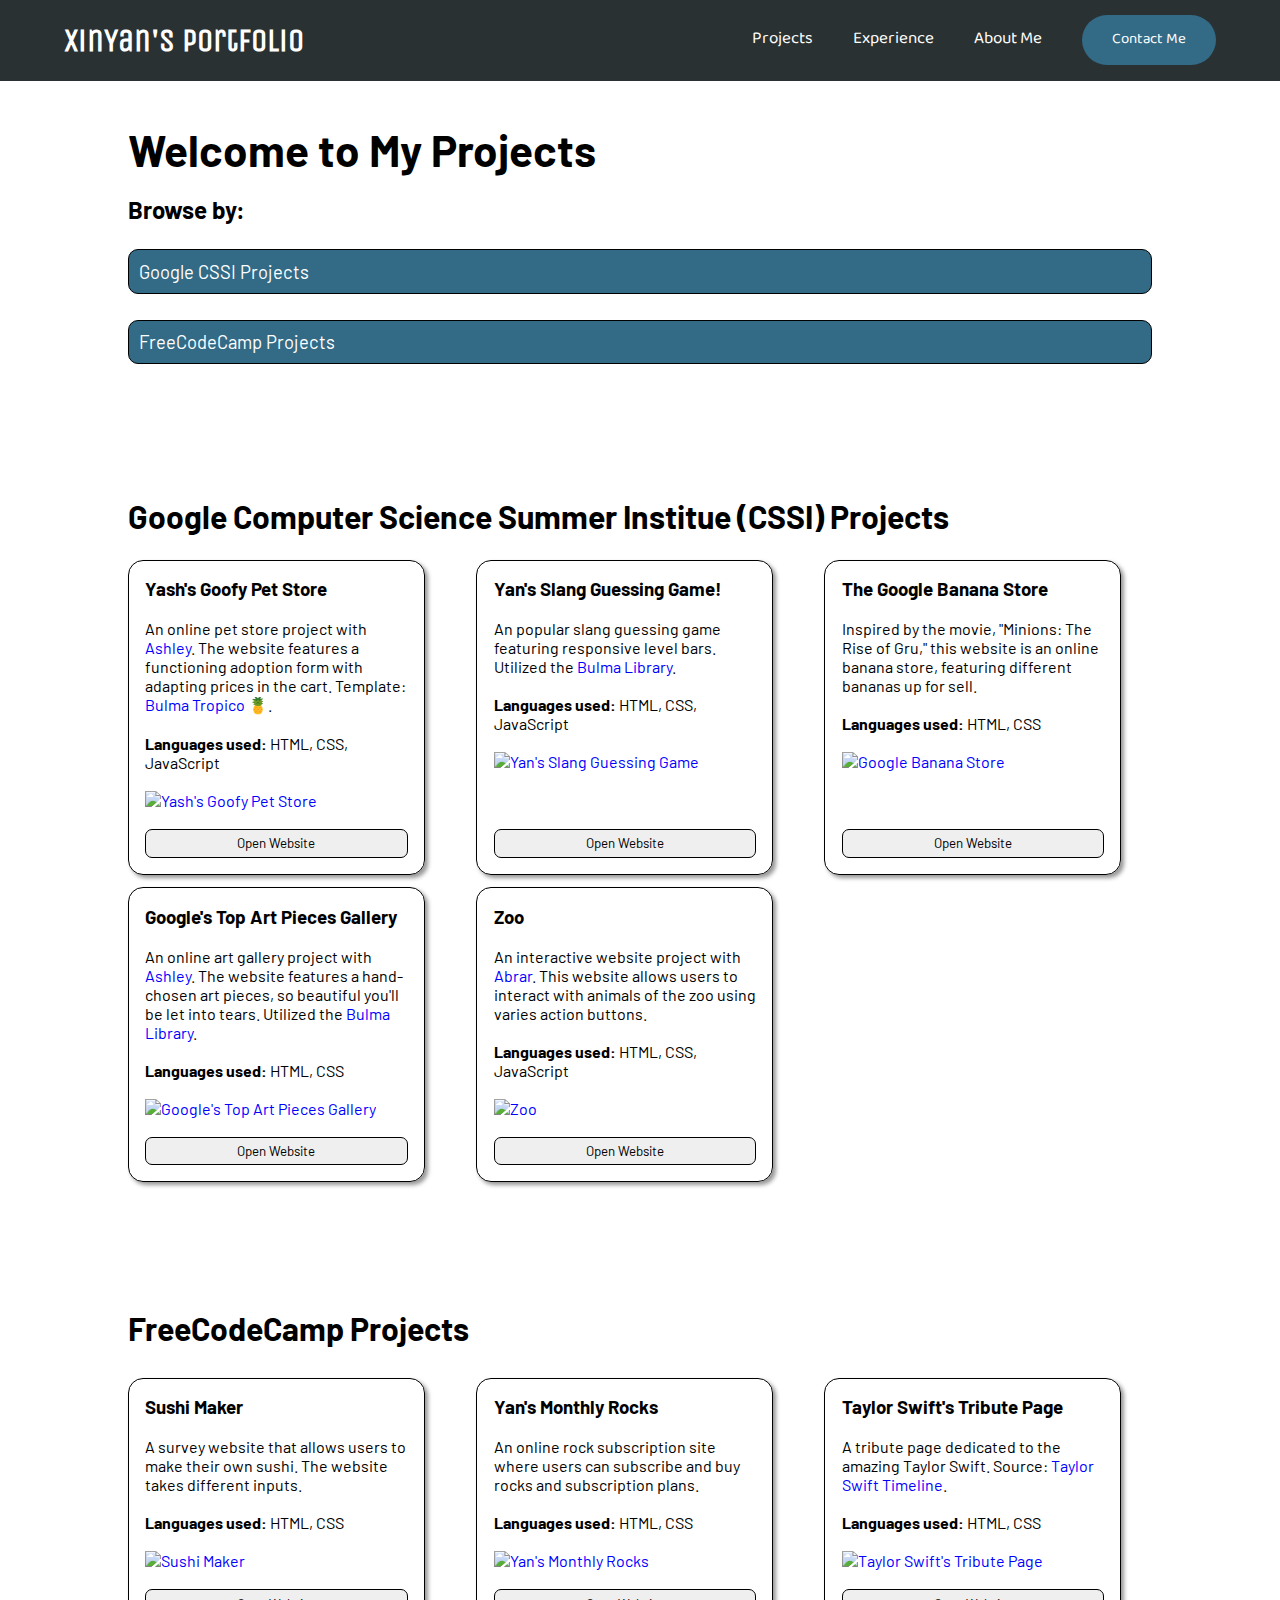
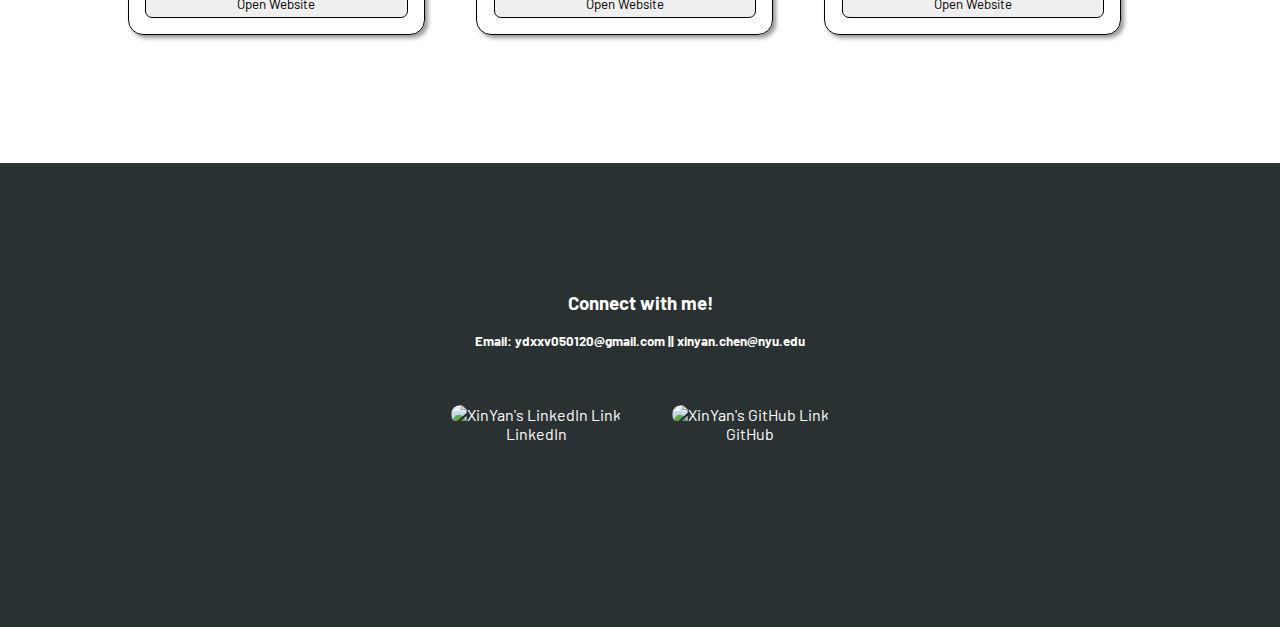
==== projects.html @ f7226deb "Update projects.html" ====
<!DOCTYPE html>

<html lang="en"> 
<head>
    <meta charset="UTF-8"> 
    <link rel="stylesheet" href="style.css">
    <link rel="stylesheet" href="projects_style.css">
    <!--<link rel="stylesheet" href="https://cdn.jsdelivr.net/npm/bulma@0.9.1/css/bulma.min.css"/>-->
    <title>XinYan's Projects</title>
</head>
<body>
    <nav id="navigation">
        <a href="index.html" id="logo"><h1>XinYan's Portfolio</h1></a>
        <ul class="links">
            <li><a href="#projects" class="navLiFonts">Projects</a></li>
            <li><a href="index.html" class="navLiFonts">Experience</a></li>
            <li><a href="index.html" class="navLiFonts">About Me</a></li>
        </ul>
        <a href="#contactInfo" id="contacts"><button class="contactsBut">Contact Me</button></a>
    </nav>

    <section id="projects_sec">
        <div id="project_header">
            <h1 id="proj_h1">Welcome to My Projects</h1><br>
            <h2>Browse by:</h2>
            <div id="project_navbar">
                <a href="#cssi"><button id="cssi_but" >Google CSSI Projects</button></a>
                <a href="#freeCodeCamp"><button id="freeCodeCamp_but">FreeCodeCamp Projects</button></a>
            </div>
        </div>
        <section id="cssi">
            <h2 id="cssi_tit">Google Computer Science Summer Institue (CSSI) Projects</h2>
            <div class="cardGrid">
                <div class="gridCard card_inside">
                    <div class="contentCluster">
                        <h3 class="strong">Yash's Goofy Pet Store</h3><br>
                        <p>An online pet store project with <a href="https://www.linkedin.com/in/ashley-la-rotonda-1971b41b8/"  target="_blank">Ashley</a>. The website features a functioning adoption form with adapting prices in the cart. Template: <a href="https://restylianos.github.io/bulma-tropico-template/"  target="_blank">Bulma Tropico 🍍</a>.</p><br>
                        <p><strong>Languages used:</strong>  HTML, CSS, JavaScript</p><br>
                        <a href="https://cssi-project1-yashsgoofypets.xinyanc.repl.co/" target="_blank"><img id="pro-img" src="https://lh3.googleusercontent.com/fM-BZ8Es2WdlQF12pGE-LAukJkBI3AUNVsbMN2FnPinh5pEqTmEOGR5pJMTR6PesVcuTqwOmjtzjVi_gbJasOpgZoJgwpDtKs0g-jZnEnKjJnZQeSWXSKN3esmCFxEi18F-F0f-M=w2400" alt="Yash's Goofy Pet Store">
                    </div>
                    <br><button id="openweb_but">Open Website</button></a>
                </div>
                <div class="gridCard card_inside">
                    <div class="contentCluster">
                        <h3 class="strong">Yan's Slang Guessing Game!</h3><br>
                        <p>An popular slang guessing game featuring responsive level bars. Utilized the <a href="https://bulma.io/"  target="_blank">Bulma Library</a>.</p><br>
                        <p><strong>Languages used:</strong>  HTML, CSS, JavaScript</p><br>
                        <a href="https://cssi-day7-topslangs.xinyanc.repl.co/index.html" target="_blank"><img id="pro-img" src="https://lh3.googleusercontent.com/aYJ569tjU0AZONj_VRGWRgv7Fv0s-qSFig1ElITEsC3WgEgSZ1ptp-367qWK97EprFYwW0kkherCKz2X-FYHcp88bs4x2PuBpwlWBC6Uv-oLMKCFjk8VVMXJHyZZR9kdh0wROg4I=w2400" alt="Yan's Slang Guessing Game">
                    </div>
                    <br><button id="openweb_but">Open Website</button></a>
                </div>
                <div class="gridCard card_inside">
                    <div class="contentCluster">
                        <h3 class="strong">The Google Banana Store</h3><br>
                        <p>Inspired by the movie, "Minions: The Rise of Gru," this website is an online banana store, featuring different bananas up for sell.</p><br>
                        <p><strong>Languages used:</strong>  HTML, CSS</p><br>
                        <a href="https://cssi-day1-bananastore.xinyanc.repl.co/" target="_blank"><img id="pro-img" src="https://lh3.googleusercontent.com/XDrkhi9UV1dm5REDYCdR0Be3I9ypMUjs_zY1H_HzSv7hckRN8OTrY_95GFRfHmilV41DmhRbJy7z-6howmEXQZLCJXRLgSn9sdiRJQKk4mFXuZjMZYozPLwyEgXKm7sjr8Ahgdeb=w2400" alt="Google Banana Store">
                    </div>
                    <br><button id="openweb_but">Open Website</button></a>
                </div>
                <div class="gridCard card_inside">
                    <div class="contentCluster">
                        <h3 class="strong">Google's Top Art Pieces Gallery</h3><br>
                        <p>An online art gallery project with <a href="https://www.linkedin.com/in/ashley-la-rotonda-1971b41b8/"  target="_blank">Ashley</a>. The website features a hand-chosen art pieces, so beautiful you'll be let into tears. Utilized the <a href="https://bulma.io/"  target="_blank">Bulma Library</a>.</p><br>
                        <p><strong>Languages used:</strong>  HTML, CSS</p><br>
                        <a href="https://cssi-day3-beautifulartpieces.xinyanc.repl.co/" target="_blank"><img id="pro-img" src="https://lh3.googleusercontent.com/n3rInc2SgC6WgV3VYwdj3RM9HBny7E1hSslGglfi7KkKQ5InonMS1HvPoUK20EVe_xam90LmTGm3tusEjyZ7k4cMOObvVq4iTN1mMcsQ8PeQpQE5tItKipaR6lSSBMkyOoJihr4M=w2400" alt="Google's Top Art Pieces Gallery">
                    </div>
                    <br><button id="openweb_but">Open Website</button></a>
                </div>
                <div class="gridCard card_inside">
                    <div class="contentCluster">
                        <h3 class="strong">Zoo</h3><br>
                        <p>An interactive website project with <a href="https://www.linkedin.com/in/abrar-habib-788b35219/" target="_blank">Abrar</a>. This website allows users to interact with animals of the zoo using varies action buttons.</p><br>
                        <p><strong>Languages used:</strong>  HTML, CSS, JavaScript</p><br>
                        <a href="https://cssi-day4-zoo.xinyanc.repl.co/" target="_blank"><img id="pro-img" src="https://lh3.googleusercontent.com/K4HMIGZkcURXYPlBHJqxwEb1Atu6b2NhgK8Rd43PXQeoFcoviq_RsTJphWuEJ_3NzUyJi8BVf-rYB_b7pLEW1dqQnpRD1xrVwr8RSAfAkrW41-1bqTFgKe4eMeqf1XzO8dgeiSJ2=w2400" alt="Zoo">
                    </div>
                    <br><button id="openweb_but">Open Website</button></a>
                </div>

            </div>
        </section>

        <section id="freeCodeCamp">
            <h2 id="freeCodeCamp_tit">FreeCodeCamp Projects</h2>
            <div class="cardGrid">
                <div class="gridCard card_inside">
                    <div class="contentCluster">
                        <h3 class="strong">Sushi Maker</h3><br>
                        <p>A survey website that allows users to make their own sushi. The website takes different inputs.</p><br>
                        <p><strong>Languages used:</strong>  HTML, CSS</p><br>
                        <a href="https://xinyanc.github.io/Sushi_Maker/" target="_blank"><img id="pro-img" src="https://lh3.googleusercontent.com/aUeMLFWOZVApFthhdG0Oj0QfPTNI9YK-M3BvEDwbMjtEw_LPihy8eUR60ccHFW02447I8WYMUGWP3YbaD65PRsg6S8CxftTMKCMhqbX62Vhuo9MGEeB-jdrbzcvxeeuacJEpXk2N=w2400" alt="Sushi Maker">
                    </div>
                    <br><button id="openweb_but">Open Website</button></a>
                </div>
                <div class="gridCard card_inside">
                    <div class="contentCluster">
                        <h3 class="strong">Yan's Monthly Rocks</h3><br>
                        <p>An online rock subscription site where users can subscribe and buy rocks and subscription plans.</p><br>
                        <p><strong>Languages used:</strong>  HTML, CSS</p><br>
                        <a href="https://xinyanc.github.io/BuyARock/" target="_blank"><img id="pro-img" src="https://lh3.googleusercontent.com/I3qKof0DgB2Q3Ok5rgEVywkCvLkJc06ryXQ0ZHRzQX0vkNXe8zt3TnPNJuzydI2pL-pEFqvhQzDweZsjl1m2nqpFA9fRvK-x_fVmJReBhZzZW3LUcaOlKh67nMsIfkLFYjMP5jw7=w2400" alt="Yan's Monthly Rocks">
                    </div>
                    <br><button id="openweb_but">Open Website</button></a>
                </div>
                <div class="gridCard card_inside">
                    <div class="contentCluster">
                        <h3 class="strong">Taylor Swift's Tribute Page</h3><br>
                        <p>A tribute page dedicated to the amazing Taylor Swift. Source: <a href="https://calendar.songfacts.com/timeline/taylor-swift/">Taylor Swift Timeline</a>.</p><br>
                        <p><strong>Languages used:</strong>  HTML, CSS</p><br>
                        <a href="http://127.0.0.1:5500/TaylorSwift_TributePage/" target="_blank"><img id="pro-img" src="https://lh3.googleusercontent.com/p-RBOlfq5UObsRZ1rFSpf_UjVMRXJcvDnnQjo3BIVUa_lSmZrdWYcOjr4DEXvKyTM92F4EOLmmTes0XyOCAPoQ9pSErZyJR9wrcUr6oNhjdswDESp_GxZAJtLQ18UaUZWlsOL7_M=w2400" alt="Taylor Swift's Tribute Page">
                    </div>
                    <br><button id="openweb_but">Open Website</button></a>
                </div>
            </div>
        </section>

    </section>



    <footer id="contactInfo">
        <h3>Connect with me!</h3><br>
        <h5>Email: ydxxv050120@gmail.com  ||  xinyan.chen@nyu.edu</h5>
        <div class="contactLinks">
            <a id="linkedin" href="https://www.linkedin.com/in/xinyanc" target="_blank"><img id="linkedInLogo" src="https://upload.wikimedia.org/wikipedia/commons/thumb/c/ca/LinkedIn_logo_initials.png/640px-LinkedIn_logo_initials.png" alt="XinYan's LinkedIn Link"><br>LinkedIn</a>
            <a id="gitHub" href="https://github.com/XinYanC?tab=repositories" target="_blank"><img id="gitHubLogo" src="https://github.githubassets.com/images/modules/logos_page/GitHub-Mark.png" alt="XinYan's GitHub Link"><br>GitHub</a>
        </div>
    </footer>

</body>

</html>
---- style.css ----
@import url('https://fonts.googleapis.com/css2?family=Unica+One&display=swap');
@import url('https://fonts.googleapis.com/css2?family=Baloo+Tammudu+2:wght@600&display=swap');
@import url('https://fonts.googleapis.com/css2?family=Montserrat:wght@700&display=swap');
@import url('https://fonts.googleapis.com/css2?family=Barlow:wght@300&display=swap');

/*body{
    background-color: #2A3132;

}*/
*{
    margin: 0;
    padding: 0;
}
#navigation{
    background-color: #2A3132;
    display: flex;
    justify-content: flex-end;
    align-items: center;
    padding: 1.2% 5%;
    font-family: 'Baloo Tammudu 2', cursive !important;
    position: fixed;
    top: 0;
    left: 0;
    width: 90%;
    z-index: 100;
}
#logo {
    font-family: 'Unica One', cursive !important;
    font-weight: 900 !important;
    text-decoration: none;
    color: white;
    cursor: pointer;
    margin-right: auto;
}
.links{
    list-style: none;
    display: flex;
    align-items: center;
    padding-top: 5px;
}
.navLiFonts{
    text-decoration: none;
    color: white;
    font-size: 17px;
}
.links li{
    display: inline-block;
    padding: 0px 20px;
    color: white;
}
.links li a{
    transition: all 0.3s ease 0s;
}
.links li a:hover{
    color: #90AFC5;
    transition: all 0.2s ease 0s;
}
.contactsBut{
    padding: 5px 30px;
    padding-top: 10px;
    margin-left: 20px;
    background-color: #336B87;
    border: none;
    cursor: pointer;
    border-radius: 50px;
    transition: all 0.2s ease 0s;
    font-family: 'Baloo Tammudu 2', cursive !important;
    font-size: 15px;
    color: white;
}
.contactsBut:hover{
    background-color: #90AFC5;
    color: black;
}
#welcome{
    background-image: url("https://stoneridgepartners.com/wp-content/uploads/2020/07/office-buildings-city-skyscrapers-ss-1920.jpg");
    height: 100vh;
    background-repeat: no-repeat;
    display: flex;
    position: relative;
    z-index: 1;
}
#welcome::after{
    content: '';
    position: absolute;
    left: 0;
    top: 0;
    height: 100%;
    width: 100%;
    background-color: #2A3132;
    opacity: .7;
    z-index: -1;
}
.welcomeContainer{
    display: flex;
    margin-left: 10%;
    justify-content: center;
    flex-direction: column;
    color: white;
    font-size: xxx-large;
    width: 100%;
    font-family: 'Montserrat', sans-serif;
    padding-bottom: 50px;
}
.welcomeContainer p{
    font-size: 50%;
    font-family: 'Barlow', sans-serif !important;
}

#projects{
    padding: 8% 10% 2% 10%;
    display: flex;
    flex-direction: column;
    font-family: 'Barlow', sans-serif !important;
}

#proj_tit{
    padding-bottom: 3%;
    text-align: center;
    font-size: 110%;
}

.cardRow {
    display: flex;
    justify-content: center;
    gap: 5%;
}

.featuredCard {
    display: flex;
    justify-content: space-between;
    text-decoration: none;
    color: black;
    box-shadow: 3px 3px 4px rgb(150, 150, 150);
}

.featuredCard:hover{
    transform: translateY(-5px);
    transition: all 0.2s ease 0s;
    box-shadow: 7px 9px 9px rgb(150, 150, 150);
}

.card_inside{
    display: flex;
    flex-direction: column;
    justify-content: space-between;
}

@media (max-width: 600px){
    .cardRow {
        display: flex;
        flex-direction: column;
        align-items: center;
        gap: 20%;
    }
    .card, 
    .featuredCard {
        width: 90%;
        border: 1px solid black;
/*         min-height: 90%; */
        padding: 10%;
        border-radius: 15px;
        background-color: white;
    }
    #pro-img{
        width: 100%;
    }
}

#pro-img{
    width: 100%;
}

#open_but{
    margin-top: 2.5%;
    padding: 1%;
    width: 100%;
    font-family: 'Barlow', sans-serif !important;
    font-size: 115%;
    border-radius: 10px;
    border: 1px solid black;
    background-color: #336B87;
    color: white;
}
#open_but:hover{
    background-color: #90AFC5;
    color: black;
    transition: all 0.2s ease 0s;
}

#openweb_but{
    font-family: 'Barlow', sans-serif !important;
    border-radius: 7px;
    padding: 2%;
    border: 1px solid black;
    width: 100%;
}
#openweb_but:hover{
    background-color: rgb(199, 199, 199);
    transition: all 0.2s ease 0s;
}

.card,
.featuredCard {
    width: 80%;
    border: 1px solid black;
    padding: 3%;
    border-radius: 15px;
    background-color: white;
}

.contentCluster{
    display: flex;
    flex-direction: column;
    justify-content: space-between;
}

.contentCluster a{
    text-decoration: none;
    color: blue;
}

#experience{
    padding: 10% 20% 2% 20%;
    font-family: 'Barlow', sans-serif !important;
}
#experience a{
    text-decoration: none;
    color: blue;
}
#experience h4{
    text-align: center;
    padding-top: 5%;
    font-size: 120%;
}
.timeline{
    display: grid;
    grid-template-columns: 1fr 3px 1fr;
    padding-top: 8%;
}
.timeline_component{
    margin: 0% 7% 15% 7%;
}
.timeline_component_bg{
    padding: 5%;
    background-color: rgba(219, 219, 219, 0.2);
    box-shadow: 0 0 5px rgb(201, 201, 201);
    border-radius: 20px;
    border: 0.5px solid rgb(163, 163, 163);
}
.timeline_component_bg:hover{
    background-color: rgba(219, 219, 219, 0.5);
    transition: all 0.2s ease 0s;
}
#timeline_but{
    font-family: 'Barlow', sans-serif !important;
    width: 100%;
    padding: 1.5%;
    border-radius: 20px;
    border: 0.5px solid rgb(163, 163, 163);
    background-color: #336B87;
    color: white;
}
#timeline_but:hover{
    background-color: #90AFC5;
    color: black;
    transition: all 0.2s ease 0s;
}
.timeline_component_bottom{
    margin-bottom: 0;
}
.timeline_date_right{
    text-align: right;
}
.timeline_middle{
    position: relative;
    background-color: #336B87;
}
.timeline_point{
    position: absolute;
    top: 0;
    left: 50%;
    transform: translateX(-50%);
    width: 15px;
    height: 15px;
    background-color: #336B87;
    /* border-radius: 50%; */
}
.timeline_point_bottom{
    top: initial;
    bottom: 0;
}
.timeline_title, .timeline_p{
    line-height: 1.5;
}


#xinyan_img{
    width: 25%;
    padding-right: 5%;
}
#about{
    padding: 15% 20%;
    display: flex;
    flex-direction: column;
    font-family: 'Barlow', sans-serif !important;
}
#fix{
    display: flex;
    padding-top: 50px;
    align-items: center;
}

#contactInfo{
    background-color: #2A3132;
    padding: 10% 10%;
    color: white;
    font-family: 'Barlow', sans-serif !important;
    text-align: center;
}

#linkedInLogo, #gitHubLogo{
    width: 15%;
    border-radius: 10px;
}

#linkedin, #gitHub{
    text-decoration: none;
    color: white;
    padding: 2.5%;
}

.contactLinks{
    display: flex;
    justify-content: center;
    padding: 3% 1%;
}
---- projects_style.css ----
#projects_sec{
    padding: 8% 10% 10% 10%;
    display: flex;
    flex-direction: column;
    font-family: 'Barlow', sans-serif !important;
}

#proj_h1{
    padding-top: 2%;
    font-size: 275%;
}

.cardGrid {
    display: grid;
    justify-content: center;
    align-content: center;
    gap: 2%;
    grid-template-columns: repeat(3, 1fr);
}

@media only screen and (max-width: 600px){
    .cardGrid {
        gap: 20%;
        display: flex;
        flex-direction: column;
        align-items: center;
    }
    #proj_h1{
        margin-top: 18%;
        font-size: 220%;
    }
    .card, 
    .gridCard {
        width: 90%;
        border: 1px solid black;
        padding: 10%;
        border-radius: 15px;
    }
}

@media only screen and (max-width: 900px) and (min-width: 601px){
    .cardGrid {
        display: grid;
        justify-content: center;
        align-content: center;
        gap: 2%;
        grid-template-columns: repeat(2, 1fr);
    }
    #proj_h1{
        margin-top: 18%;
    }
    .card, 
    .gridCard {
        width: 90%;
        border: 1px solid black;
        padding: 10%;
        border-radius: 15px;
    }
}


.gridCard {
    display: flex;
    justify-content: center;
    align-content: center;
    text-decoration: none;
    color: black;
    box-shadow: 3px 3px 4px rgb(150, 150, 150);
}

.gridCard:hover{
    transform: translateY(-5px);
    transition: all 0.2s ease 0s;
    box-shadow: 7px 9px 9px rgb(150, 150, 150);
}

.card_inside{
    display: flex;
    flex-direction: column;
    justify-content: space-between;
}

.card,
.gridCard {
    width: 80%;
    border: 1px solid black;
    padding: 5%;
    border-radius: 15px;
}
.contentCluster{
    display: flex;
    flex-direction: column;
    justify-content: space-between;
}

.contentCluster a{
    text-decoration: none;
    color: blue;
}

#projects h1{
    font-size: 300%;
    padding-top: 7%;
}

#freeCodeCamp_tit, #cssi_tit {
    font-size: 200%;
    padding-top: 13%;
    padding-bottom: 3%;
}

#project_navbar{
    display: flex;
    flex-direction: column;
}

#cssi_but, #freeCodeCamp_but{
    margin-top: 2.5%;
    padding: 1%;
    width: 100%;
    font-family: 'Barlow', sans-serif !important;
    font-size: 115%;
    border-radius: 10px;
    border: 1px solid black;
    background-color: #336B87;
    color: white;
    text-align: left;
}

#cssi_but:hover, #freeCodeCamp_but:hover{
    transform: translateY(5px);
    transition: all 0.2s ease 0s;
    box-shadow: 3px 3px 3px rgb(150, 150, 150);
}
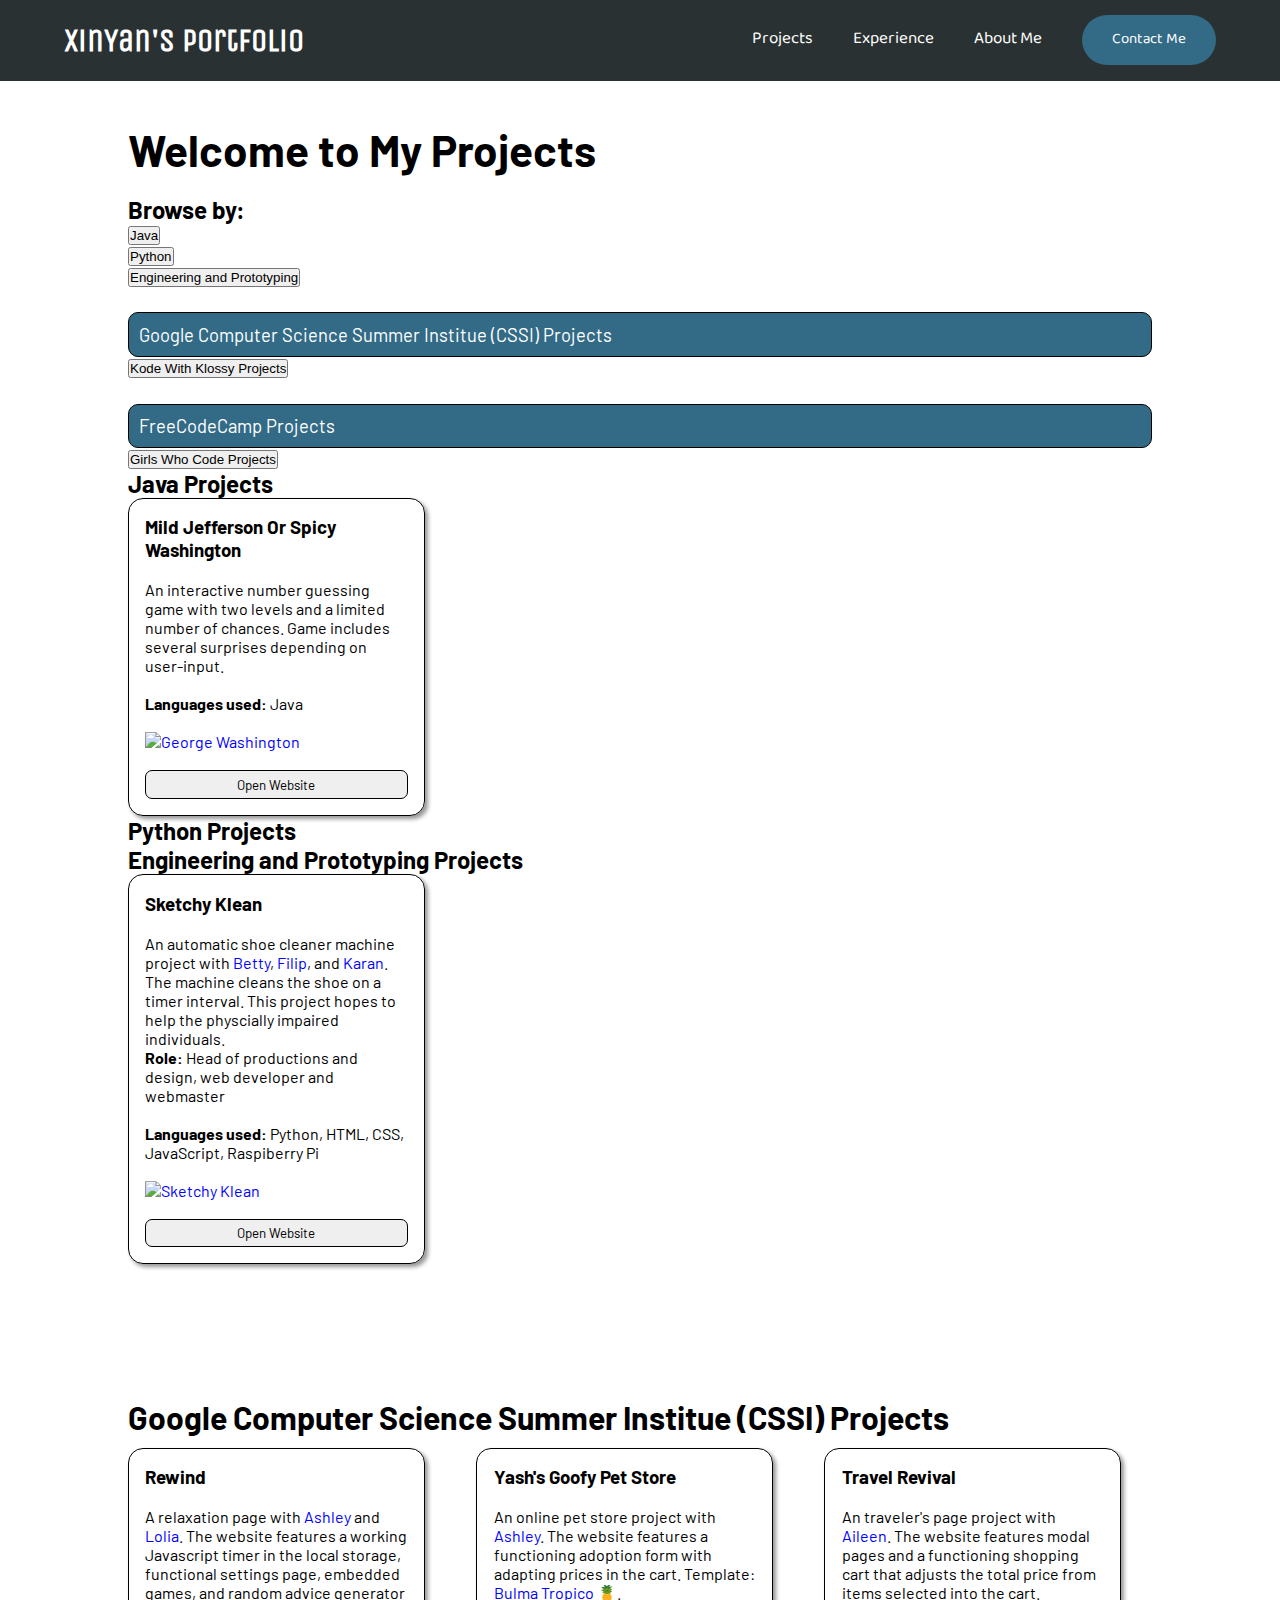
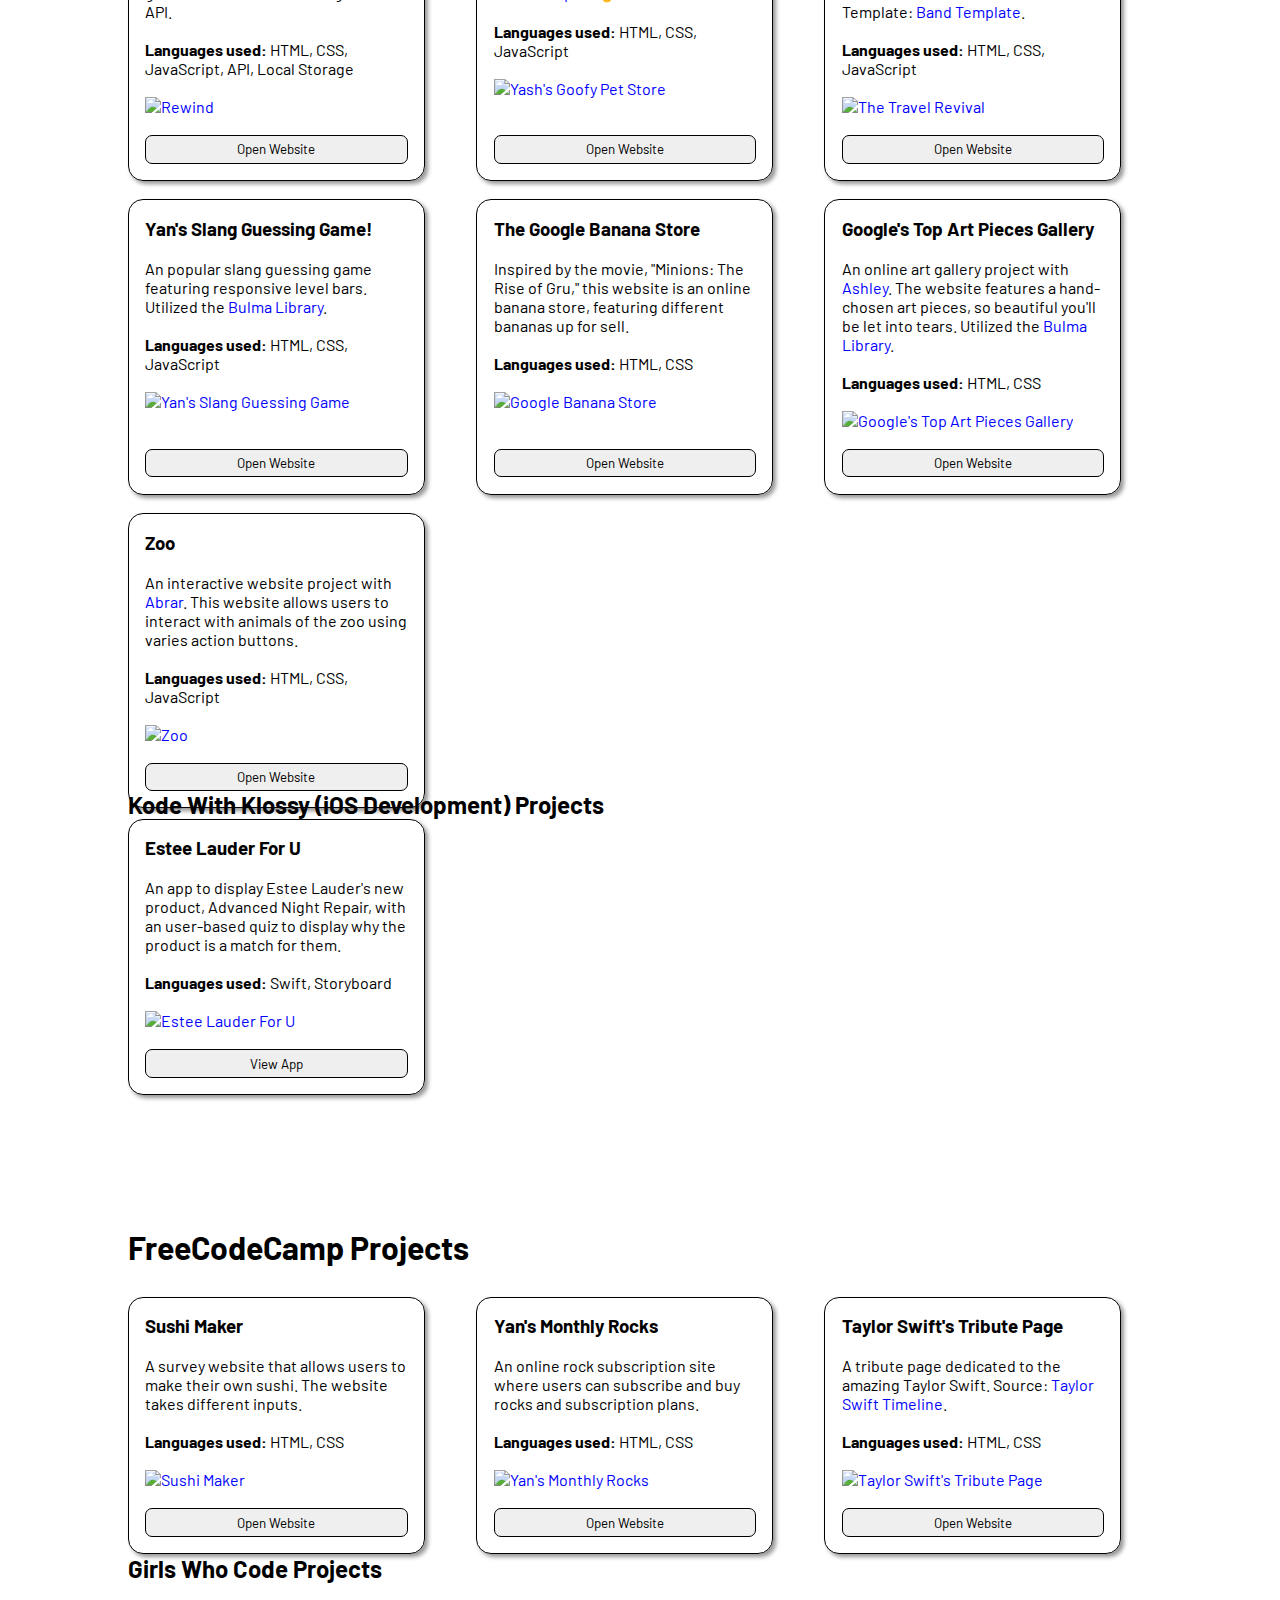
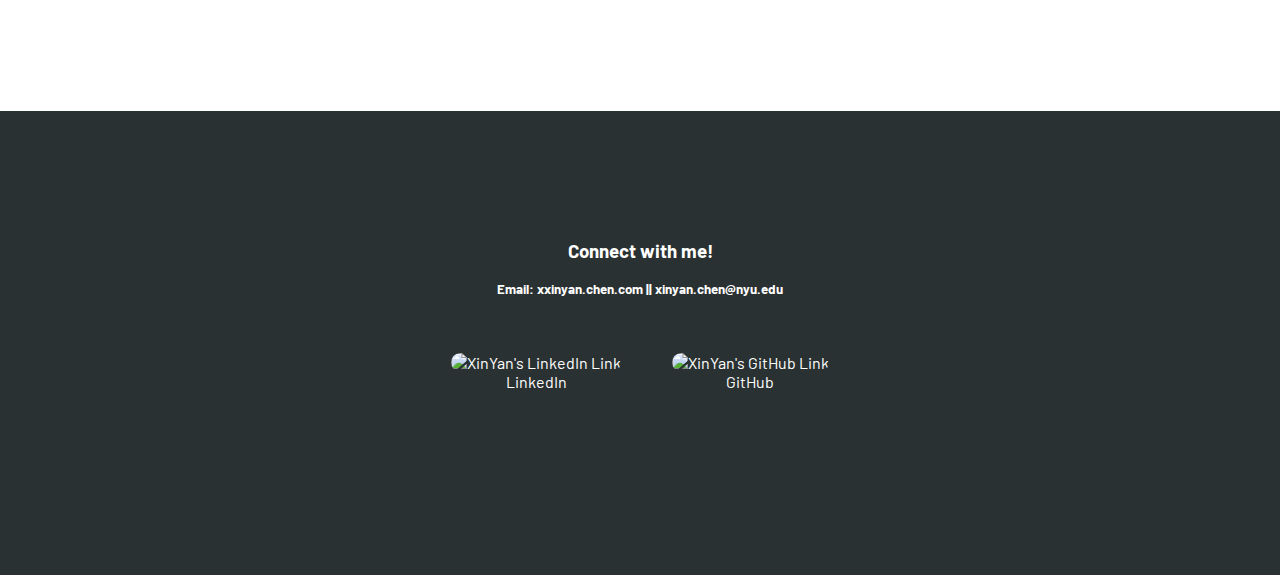
==== commit 7b6e3245: "Update projects.html" ====
--- a/projects.html
+++ b/projects.html
@@ -24,19 +24,89 @@
             <h1 id="proj_h1">Welcome to My Projects</h1><br>
             <h2>Browse by:</h2>
             <div id="project_navbar">
-                <a href="#cssi"><button id="cssi_but" >Google CSSI Projects</button></a>
+                <a href="#java"><button id="java_but">Java</button></a>
+                <a href="#python"><button id="python_but">Python</button></a>
+                <a href="#prototyping"><button id="prototyping_but">Engineering and Prototyping</button></a>
+                <a href="#cssi"><button id="cssi_but">Google Computer Science Summer Institue (CSSI) Projects</button></a>
+                <a href="#kwk"><button id="kwk_but">Kode With Klossy Projects</button></a>
                 <a href="#freeCodeCamp"><button id="freeCodeCamp_but">FreeCodeCamp Projects</button></a>
+                <a href="#gwc"><button id="gwc_but">Girls Who Code Projects</button></a>
             </div>
         </div>
+
+        <section id="java">
+            <h2 id="java_tit">Java Projects</h2>
+            <div class="cardGrid">
+                <div class="gridCard card_inside">
+                    <div class="contentCluster">
+                        <h3 class="strong">Mild Jefferson Or Spicy Washington</h3><br>
+                        <p>An interactive number guessing game with two levels and a limited number of chances. Game includes several surprises depending on user-input.</p><br>
+                        <p><strong>Languages used:</strong>  Java</p><br>
+                        <a href="https://github.com/XinYanC/MildJeffersonOrSpicyWashington" id="ver_block" target="_blank"><img id="sq-img" src="https://lh3.googleusercontent.com/CkoA0VojzILNGE4mvHjenwaNq1HKzlwTFr4GtPmENdO1MySRpycirrssfRJY10yoxt1gWwv64zJuKKmfxRmfYUudeeBR1LEps77ob3UP7oLUouc4_QomoHhzLKWO9FkV7eJC5Y3mQg=w2400" alt="George Washington">
+                    </div>
+                    <br><button id="openweb_but">Open Website</button></a>
+                </div>
+            </div>
+        </section>
+
+        <section id="#python">
+            <h2 id="python_tit">Python Projects</h2>
+            <div class="cardGrid">
+<!--                 <div class="gridCard card_inside">
+                    <div class="contentCluster">
+                        <h3 class="strong">Sushi Maker</h3><br>
+                        <p>A survey website that allows users to make their own sushi. The website takes different inputs.</p><br>
+                        <p><strong>Languages used:</strong>  HTML, CSS</p><br>
+                        <a href="https://xinyanc.github.io/Sushi_Maker/" target="_blank"><img id="pro-img" src="https://lh3.googleusercontent.com/aUeMLFWOZVApFthhdG0Oj0QfPTNI9YK-M3BvEDwbMjtEw_LPihy8eUR60ccHFW02447I8WYMUGWP3YbaD65PRsg6S8CxftTMKCMhqbX62Vhuo9MGEeB-jdrbzcvxeeuacJEpXk2N=w2400" alt="Sushi Maker">
+                    </div>
+                    <br><button id="openweb_but">Open Website</button></a>
+                </div> -->
+            </div>
+        </section>
+
+        <section id="prototyping">
+            <h2 id="prototyping_tit">Engineering and Prototyping Projects</h2>
+            <div class="cardGrid">
+                <div class="gridCard card_inside">
+                    <div class="contentCluster">
+                        <h3 class="strong">Sketchy Klean</h3><br>
+                        <p>An automatic shoe cleaner machine project with <a href="https://www.linkedin.com/in/betty-cai-6a6920252/"  target="_blank">Betty</a>, <a href="https://www.linkedin.com/in/filip-bukowski-4b959a252/"  target="_blank">Filip</a>, and <a href=""  target="_blank">Karan</a>. The machine cleans the shoe on a timer interval. This project hopes to help the physcially impaired individuals.</p>
+                        <p><strong>Role: </strong> Head of productions and design, web developer and webmaster</p><br>
+                        <p><strong>Languages used:</strong>  Python, HTML, CSS, JavaScript, Raspiberry Pi</p><br>
+                        <a href="https://sketchyklean.xinyanc.repl.co/" id="ver_block" target="_blank"><img id="sq-img" src="https://lh3.googleusercontent.com/g5W2ZHjlBcvDnTCMK_ncSXOhnVh1nR8DEZS1WfnANn8_b0QYT0WZPI_0K_7Dl1elDG0XJHsVbAP3MTUDegAz6h_UdafaQnYDwNBoC1xHPavViRvEp1fqwTFcpCumsO3onV65vfI4Pg=w2400" alt="Sketchy Klean">
+                    </div>
+                    <br><button id="openweb_but">Open Website</button></a>
+                </div>
+            </div>
+        </section>
+
         <section id="cssi">
             <h2 id="cssi_tit">Google Computer Science Summer Institue (CSSI) Projects</h2>
-            <div class="cardGrid">
+            <div class="cardGrid" id="google_cardGrid">
+                <div class="gridCard card_inside">
+                    <div class="contentCluster">
+                        <h3 class="strong">Rewind</h3><br>
+                        <p>A relaxation page with <a href="https://www.linkedin.com/in/ashley-la-rotonda-1971b41b8/"  target="_blank">Ashley</a> and <a href="https://www.linkedin.com/in/lolia-kalada-halliday-69810a203/" target="_blank">Lolia</a>. The website features a working Javascript timer in the local storage, functional settings page, embedded games, and random advice generator API.</p><br>
+                        <p><strong>Languages used:</strong>  HTML, CSS, JavaScript, API, Local Storage</p><br>
+                        <a href="https://xinyanc.github.io/Rewind/" target="_blank"><img id="pro-img" src="https://lh3.googleusercontent.com/tTyMOuTZCaTRGkPYnluCU3fNWshoDOKWjRl1d-p4JXyoiKGYd9prjd2_ca5TEd_jcA4V5qsQzp84Um1RY5t-TdksXqYc72sN7HMV5dmPXl4wgvgPS9TRfaw9kUyO5FK_BoU7j27JVA=w2400" alt="Rewind">
+                    </div>
+                    <br><button id="openweb_but">Open Website</button></a>
+                </div>
                 <div class="gridCard card_inside">
                     <div class="contentCluster">
                         <h3 class="strong">Yash's Goofy Pet Store</h3><br>
                         <p>An online pet store project with <a href="https://www.linkedin.com/in/ashley-la-rotonda-1971b41b8/"  target="_blank">Ashley</a>. The website features a functioning adoption form with adapting prices in the cart. Template: <a href="https://restylianos.github.io/bulma-tropico-template/"  target="_blank">Bulma Tropico 🍍</a>.</p><br>
                         <p><strong>Languages used:</strong>  HTML, CSS, JavaScript</p><br>
-                        <a href="https://cssi-project1-yashsgoofypets.xinyanc.repl.co/" target="_blank"><img id="pro-img" src="https://lh3.googleusercontent.com/fM-BZ8Es2WdlQF12pGE-LAukJkBI3AUNVsbMN2FnPinh5pEqTmEOGR5pJMTR6PesVcuTqwOmjtzjVi_gbJasOpgZoJgwpDtKs0g-jZnEnKjJnZQeSWXSKN3esmCFxEi18F-F0f-M=w2400" alt="Yash's Goofy Pet Store">
+                        <a href="https://xinyanc.github.io/YashsGoofyPets/" target="_blank"><img id="pro-img" src="https://lh3.googleusercontent.com/fM-BZ8Es2WdlQF12pGE-LAukJkBI3AUNVsbMN2FnPinh5pEqTmEOGR5pJMTR6PesVcuTqwOmjtzjVi_gbJasOpgZoJgwpDtKs0g-jZnEnKjJnZQeSWXSKN3esmCFxEi18F-F0f-M=w2400" alt="Yash's Goofy Pet Store">
+                    </div>
+                    <br><button id="openweb_but">Open Website</button></a>
+                </div>
+                <div class="gridCard card_inside">
+                    <div class="contentCluster">
+                        <h3 class="strong">Travel Revival</h3><br>
+                        <p>An traveler's page project with <a href="https://www.linkedin.com/in/aileenrangel?trk=public_profile_samename-profile&original_referer=https%3A%2F%2Fwww.linkedin.com%2Fin%2Faileen-rangel-90963b141" target="_blank">Aileen</a>. The website features modal pages and a functioning shopping cart that adjusts the total price from items selected into the cart. Template: <a href="https://bulmatemplates.github.io/bulma-templates/templates/band.html"  target="_blank">Band Template</a>.</p><br>
+                        <p><strong>Languages used:</strong>  HTML, CSS, JavaScript</p><br>
+                        <a href="https://xinyanc.github.io/TravelRevival/" target="_blank"><img id="pro-img" src="https://lh3.googleusercontent.com/Wq0KxIGgj_5Pa-tppETFhsVj0RRkPwXnOT-SwOdWwsQimHcfA3jiBJKQMyZZAD2vRIK8VZWzVwGWIDet4teWqo0yGM2ts2n4IbnvFv7EonD2gbcc5BD1M7rwrWBKuP6dZ5sr5DqJ=w2400" alt="The Travel Revival">
                     </div>
                     <br><button id="openweb_but">Open Website</button></a>
                 </div>
@@ -45,7 +115,7 @@
                         <h3 class="strong">Yan's Slang Guessing Game!</h3><br>
                         <p>An popular slang guessing game featuring responsive level bars. Utilized the <a href="https://bulma.io/"  target="_blank">Bulma Library</a>.</p><br>
                         <p><strong>Languages used:</strong>  HTML, CSS, JavaScript</p><br>
-                        <a href="https://cssi-day7-topslangs.xinyanc.repl.co/index.html" target="_blank"><img id="pro-img" src="https://lh3.googleusercontent.com/aYJ569tjU0AZONj_VRGWRgv7Fv0s-qSFig1ElITEsC3WgEgSZ1ptp-367qWK97EprFYwW0kkherCKz2X-FYHcp88bs4x2PuBpwlWBC6Uv-oLMKCFjk8VVMXJHyZZR9kdh0wROg4I=w2400" alt="Yan's Slang Guessing Game">
+                        <a href="https://xinyanc.github.io/QuessTheTopSlangs/" target="_blank"><img id="pro-img" src="https://lh3.googleusercontent.com/aYJ569tjU0AZONj_VRGWRgv7Fv0s-qSFig1ElITEsC3WgEgSZ1ptp-367qWK97EprFYwW0kkherCKz2X-FYHcp88bs4x2PuBpwlWBC6Uv-oLMKCFjk8VVMXJHyZZR9kdh0wROg4I=w2400" alt="Yan's Slang Guessing Game">
                     </div>
                     <br><button id="openweb_but">Open Website</button></a>
                 </div>
@@ -54,7 +124,7 @@
                         <h3 class="strong">The Google Banana Store</h3><br>
                         <p>Inspired by the movie, "Minions: The Rise of Gru," this website is an online banana store, featuring different bananas up for sell.</p><br>
                         <p><strong>Languages used:</strong>  HTML, CSS</p><br>
-                        <a href="https://cssi-day1-bananastore.xinyanc.repl.co/" target="_blank"><img id="pro-img" src="https://lh3.googleusercontent.com/XDrkhi9UV1dm5REDYCdR0Be3I9ypMUjs_zY1H_HzSv7hckRN8OTrY_95GFRfHmilV41DmhRbJy7z-6howmEXQZLCJXRLgSn9sdiRJQKk4mFXuZjMZYozPLwyEgXKm7sjr8Ahgdeb=w2400" alt="Google Banana Store">
+                        <a href="https://xinyanc.github.io/TheGoogleBananaStore/" target="_blank"><img id="pro-img" src="https://lh3.googleusercontent.com/XDrkhi9UV1dm5REDYCdR0Be3I9ypMUjs_zY1H_HzSv7hckRN8OTrY_95GFRfHmilV41DmhRbJy7z-6howmEXQZLCJXRLgSn9sdiRJQKk4mFXuZjMZYozPLwyEgXKm7sjr8Ahgdeb=w2400" alt="Google Banana Store">
                     </div>
                     <br><button id="openweb_but">Open Website</button></a>
                 </div>
@@ -63,7 +133,7 @@
                         <h3 class="strong">Google's Top Art Pieces Gallery</h3><br>
                         <p>An online art gallery project with <a href="https://www.linkedin.com/in/ashley-la-rotonda-1971b41b8/"  target="_blank">Ashley</a>. The website features a hand-chosen art pieces, so beautiful you'll be let into tears. Utilized the <a href="https://bulma.io/"  target="_blank">Bulma Library</a>.</p><br>
                         <p><strong>Languages used:</strong>  HTML, CSS</p><br>
-                        <a href="https://cssi-day3-beautifulartpieces.xinyanc.repl.co/" target="_blank"><img id="pro-img" src="https://lh3.googleusercontent.com/n3rInc2SgC6WgV3VYwdj3RM9HBny7E1hSslGglfi7KkKQ5InonMS1HvPoUK20EVe_xam90LmTGm3tusEjyZ7k4cMOObvVq4iTN1mMcsQ8PeQpQE5tItKipaR6lSSBMkyOoJihr4M=w2400" alt="Google's Top Art Pieces Gallery">
+                        <a href="https://xinyanc.github.io/BeautifulArtPieces/" target="_blank"><img id="pro-img" src="https://lh3.googleusercontent.com/n3rInc2SgC6WgV3VYwdj3RM9HBny7E1hSslGglfi7KkKQ5InonMS1HvPoUK20EVe_xam90LmTGm3tusEjyZ7k4cMOObvVq4iTN1mMcsQ8PeQpQE5tItKipaR6lSSBMkyOoJihr4M=w2400" alt="Google's Top Art Pieces Gallery">
                     </div>
                     <br><button id="openweb_but">Open Website</button></a>
                 </div>
@@ -72,11 +142,26 @@
                         <h3 class="strong">Zoo</h3><br>
                         <p>An interactive website project with <a href="https://www.linkedin.com/in/abrar-habib-788b35219/" target="_blank">Abrar</a>. This website allows users to interact with animals of the zoo using varies action buttons.</p><br>
                         <p><strong>Languages used:</strong>  HTML, CSS, JavaScript</p><br>
-                        <a href="https://cssi-day4-zoo.xinyanc.repl.co/" target="_blank"><img id="pro-img" src="https://lh3.googleusercontent.com/K4HMIGZkcURXYPlBHJqxwEb1Atu6b2NhgK8Rd43PXQeoFcoviq_RsTJphWuEJ_3NzUyJi8BVf-rYB_b7pLEW1dqQnpRD1xrVwr8RSAfAkrW41-1bqTFgKe4eMeqf1XzO8dgeiSJ2=w2400" alt="Zoo">
-                    </div>
-                    <br><button id="openweb_but">Open Website</button></a>
-                </div>
-
+                        <a href="https://xinyanc.github.io/GoogleZoo/" target="_blank"><img id="pro-img" src="https://lh3.googleusercontent.com/K4HMIGZkcURXYPlBHJqxwEb1Atu6b2NhgK8Rd43PXQeoFcoviq_RsTJphWuEJ_3NzUyJi8BVf-rYB_b7pLEW1dqQnpRD1xrVwr8RSAfAkrW41-1bqTFgKe4eMeqf1XzO8dgeiSJ2=w2400" alt="Zoo">
+                    </div>
+                    <br><button id="openweb_but">Open Website</button></a>
+                </div>
+
+            </div>
+        </section>
+
+        <section id="kwk">
+            <h2 id="kwk_tit">Kode With Klossy (iOS Development) Projects</h2>
+            <div class="cardGrid">
+                <div class="gridCard card_inside">
+                    <div class="contentCluster">
+                        <h3 class="strong">Estee Lauder For U</h3><br>
+                        <p>An app to display Estee Lauder's new product, Advanced Night Repair, with an user-based quiz to display why the product is a match for them.</p><br>
+                        <p><strong>Languages used:</strong>  Swift, Storyboard</p><br>
+                        <a href="https://drive.google.com/file/d/1EhEzgUlQ9AidAfO_dVWRQK3zQVpMkjIi/view?usp=sharing" id="ver_block" target="_blank"><img id="ver-img" src="https://lh3.googleusercontent.com/ywcnMDuDQn0zUjHv2bSoDTWTeGXA0dakIRHOtldJ-csO2AEPG-mCIykUcUDEONCRgqV9p2hq4Y2sDoIfWJHincR90u-j1wI2t1EjGM9X6YZgm601-iGDrkBAGUQQXlWDZObuYRvRmQ=w2400" alt="Estee Lauder For U">
+                    </div>
+                    <br><button id="openweb_but">View App</button></a>
+                </div>
             </div>
         </section>
 
@@ -88,7 +173,7 @@
                         <h3 class="strong">Sushi Maker</h3><br>
                         <p>A survey website that allows users to make their own sushi. The website takes different inputs.</p><br>
                         <p><strong>Languages used:</strong>  HTML, CSS</p><br>
-                        <a href="https://xinyanc.github.io/Sushi_Maker/" target="_blank"><img id="pro-img" src="https://lh3.googleusercontent.com/aUeMLFWOZVApFthhdG0Oj0QfPTNI9YK-M3BvEDwbMjtEw_LPihy8eUR60ccHFW02447I8WYMUGWP3YbaD65PRsg6S8CxftTMKCMhqbX62Vhuo9MGEeB-jdrbzcvxeeuacJEpXk2N=w2400" alt="Sushi Maker">
+                        <a href="https://xinyanc.github.io/SushiMaker/" target="_blank"><img id="pro-img" src="https://lh3.googleusercontent.com/aUeMLFWOZVApFthhdG0Oj0QfPTNI9YK-M3BvEDwbMjtEw_LPihy8eUR60ccHFW02447I8WYMUGWP3YbaD65PRsg6S8CxftTMKCMhqbX62Vhuo9MGEeB-jdrbzcvxeeuacJEpXk2N=w2400" alt="Sushi Maker">
                     </div>
                     <br><button id="openweb_but">Open Website</button></a>
                 </div>
@@ -113,13 +198,55 @@
             </div>
         </section>
 
+        <section id="gwc">
+            <h2 id="gwc_tit">Girls Who Code Projects</h2>
+            <!-- <div class="cardGrid">
+                <div class="gridCard card_inside">
+                    <div class="contentCluster">
+                        <h3 class="strong">Sushi Maker</h3><br>
+                        <p>A survey website that allows users to make their own sushi. The website takes different inputs.</p><br>
+                        <p><strong>Languages used:</strong>  HTML, CSS</p><br>
+                        <a href="https://xinyanc.github.io/SushiMaker/" target="_blank"><img id="pro-img" src="https://lh3.googleusercontent.com/aUeMLFWOZVApFthhdG0Oj0QfPTNI9YK-M3BvEDwbMjtEw_LPihy8eUR60ccHFW02447I8WYMUGWP3YbaD65PRsg6S8CxftTMKCMhqbX62Vhuo9MGEeB-jdrbzcvxeeuacJEpXk2N=w2400" alt="Sushi Maker">
+                    </div>
+                    <br><button id="openweb_but">Open Website</button></a>
+                </div>
+                <div class="gridCard card_inside">
+                    <div class="contentCluster">
+                        <h3 class="strong">Yan's Monthly Rocks</h3><br>
+                        <p>An online rock subscription site where users can subscribe and buy rocks and subscription plans.</p><br>
+                        <p><strong>Languages used:</strong>  HTML, CSS</p><br>
+                        <a href="https://xinyanc.github.io/BuyARock/" target="_blank"><img id="pro-img" src="https://lh3.googleusercontent.com/I3qKof0DgB2Q3Ok5rgEVywkCvLkJc06ryXQ0ZHRzQX0vkNXe8zt3TnPNJuzydI2pL-pEFqvhQzDweZsjl1m2nqpFA9fRvK-x_fVmJReBhZzZW3LUcaOlKh67nMsIfkLFYjMP5jw7=w2400" alt="Yan's Monthly Rocks">
+                    </div>
+                    <br><button id="openweb_but">Open Website</button></a>
+                </div>
+                <div class="gridCard card_inside">
+                    <div class="contentCluster">
+                        <h3 class="strong">Taylor Swift's Tribute Page</h3><br>
+                        <p>A tribute page dedicated to the amazing Taylor Swift. Source: <a href="https://calendar.songfacts.com/timeline/taylor-swift/">Taylor Swift Timeline</a>.</p><br>
+                        <p><strong>Languages used:</strong>  HTML, CSS</p><br>
+                        <a href="http://127.0.0.1:5500/TaylorSwift_TributePage/" target="_blank"><img id="pro-img" src="https://lh3.googleusercontent.com/p-RBOlfq5UObsRZ1rFSpf_UjVMRXJcvDnnQjo3BIVUa_lSmZrdWYcOjr4DEXvKyTM92F4EOLmmTes0XyOCAPoQ9pSErZyJR9wrcUr6oNhjdswDESp_GxZAJtLQ18UaUZWlsOL7_M=w2400" alt="Taylor Swift's Tribute Page">
+                    </div>
+                    <br><button id="openweb_but">Open Website</button></a>
+                </div>
+                <div class="gridCard card_inside">
+                    <div class="contentCluster">
+                        <h3 class="strong">Taylor Swift's Tribute Page</h3><br>
+                        <p>A tribute page dedicated to the amazing Taylor Swift. Source: <a href="https://calendar.songfacts.com/timeline/taylor-swift/">Taylor Swift Timeline</a>.</p><br>
+                        <p><strong>Languages used:</strong>  HTML, CSS</p><br>
+                        <a href="http://127.0.0.1:5500/TaylorSwift_TributePage/" target="_blank"><img id="pro-img" src="https://lh3.googleusercontent.com/p-RBOlfq5UObsRZ1rFSpf_UjVMRXJcvDnnQjo3BIVUa_lSmZrdWYcOjr4DEXvKyTM92F4EOLmmTes0XyOCAPoQ9pSErZyJR9wrcUr6oNhjdswDESp_GxZAJtLQ18UaUZWlsOL7_M=w2400" alt="Taylor Swift's Tribute Page">
+                    </div>
+                    <br><button id="openweb_but">Open Website</button></a>
+                </div>
+            </div> -->
+        </section>
+
     </section>
 
 
 
     <footer id="contactInfo">
         <h3>Connect with me!</h3><br>
-        <h5>Email: ydxxv050120@gmail.com  ||  xinyan.chen@nyu.edu</h5>
+        <h5>Email: xxinyan.chen.com  ||  xinyan.chen@nyu.edu</h5>
         <div class="contactLinks">
             <a id="linkedin" href="https://www.linkedin.com/in/xinyanc" target="_blank"><img id="linkedInLogo" src="https://upload.wikimedia.org/wikipedia/commons/thumb/c/ca/LinkedIn_logo_initials.png/640px-LinkedIn_logo_initials.png" alt="XinYan's LinkedIn Link"><br>LinkedIn</a>
             <a id="gitHub" href="https://github.com/XinYanC?tab=repositories" target="_blank"><img id="gitHubLogo" src="https://github.githubassets.com/images/modules/logos_page/GitHub-Mark.png" alt="XinYan's GitHub Link"><br>GitHub</a>
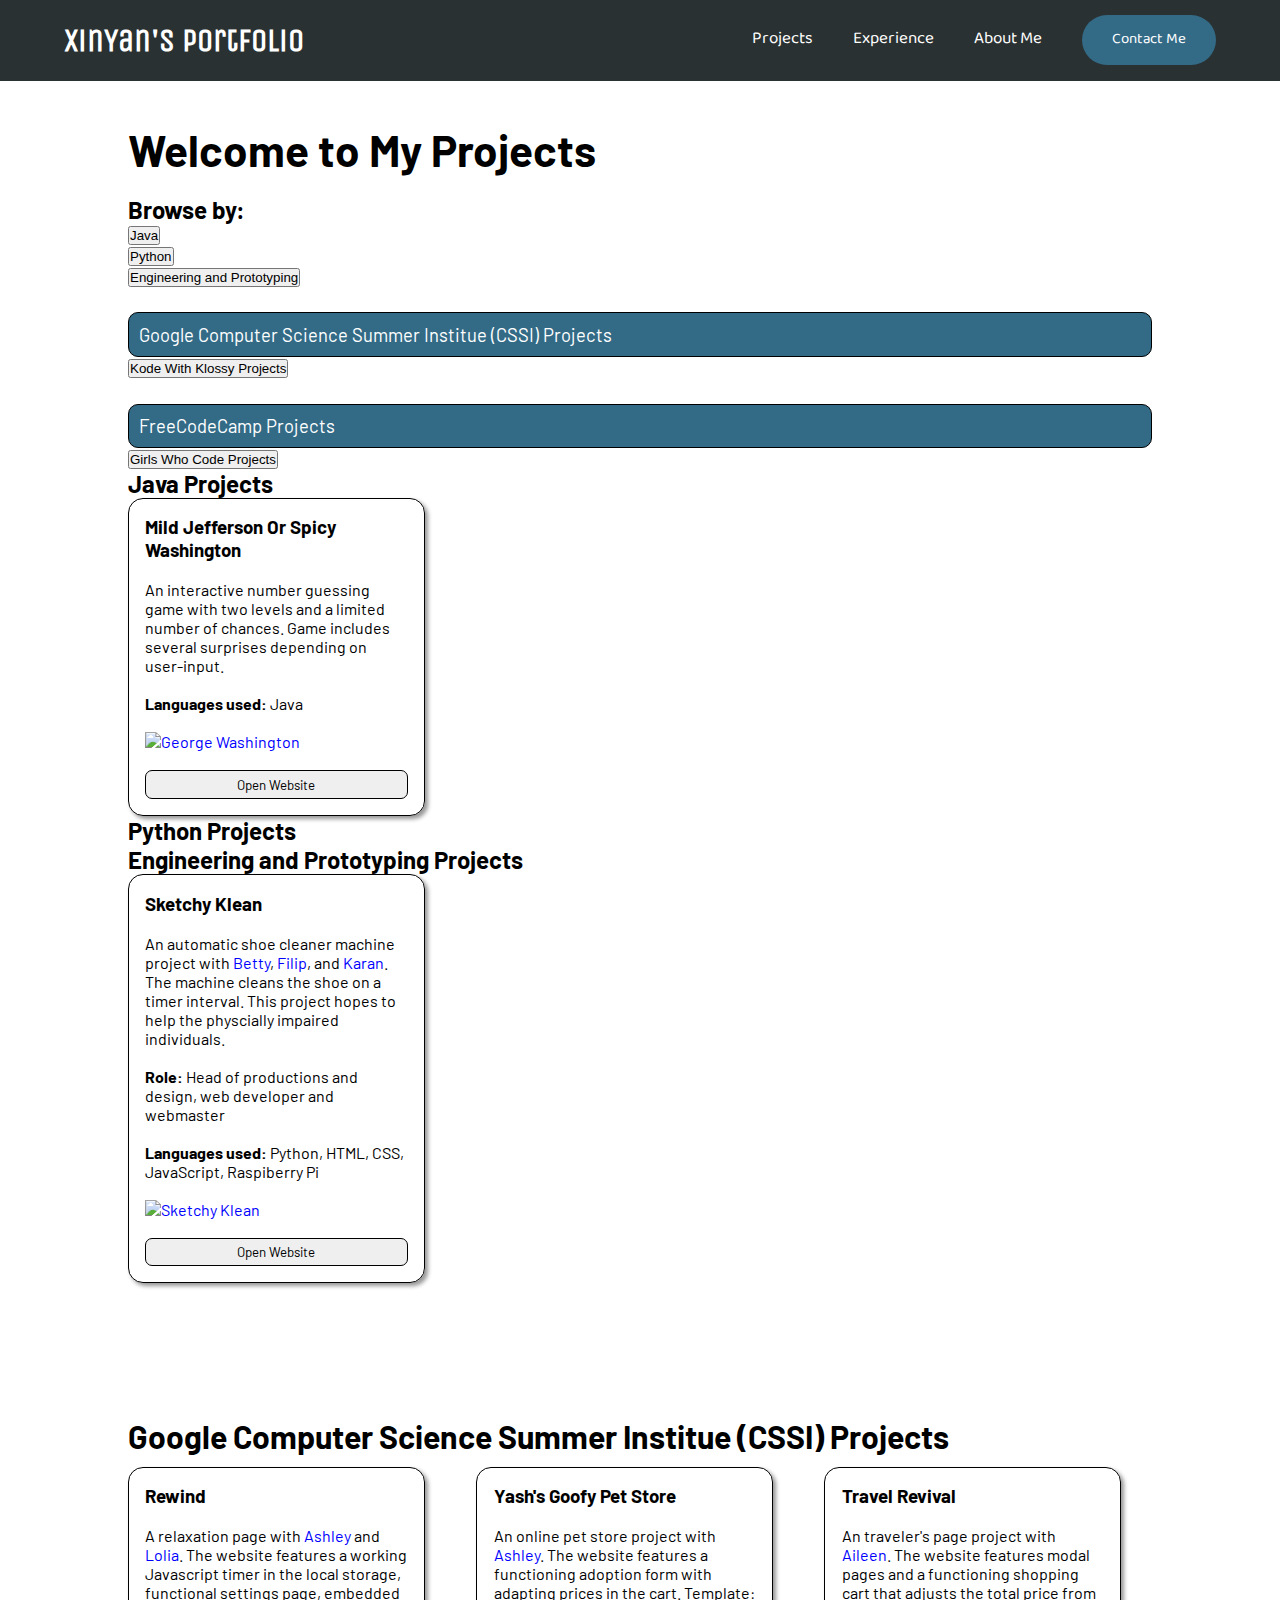
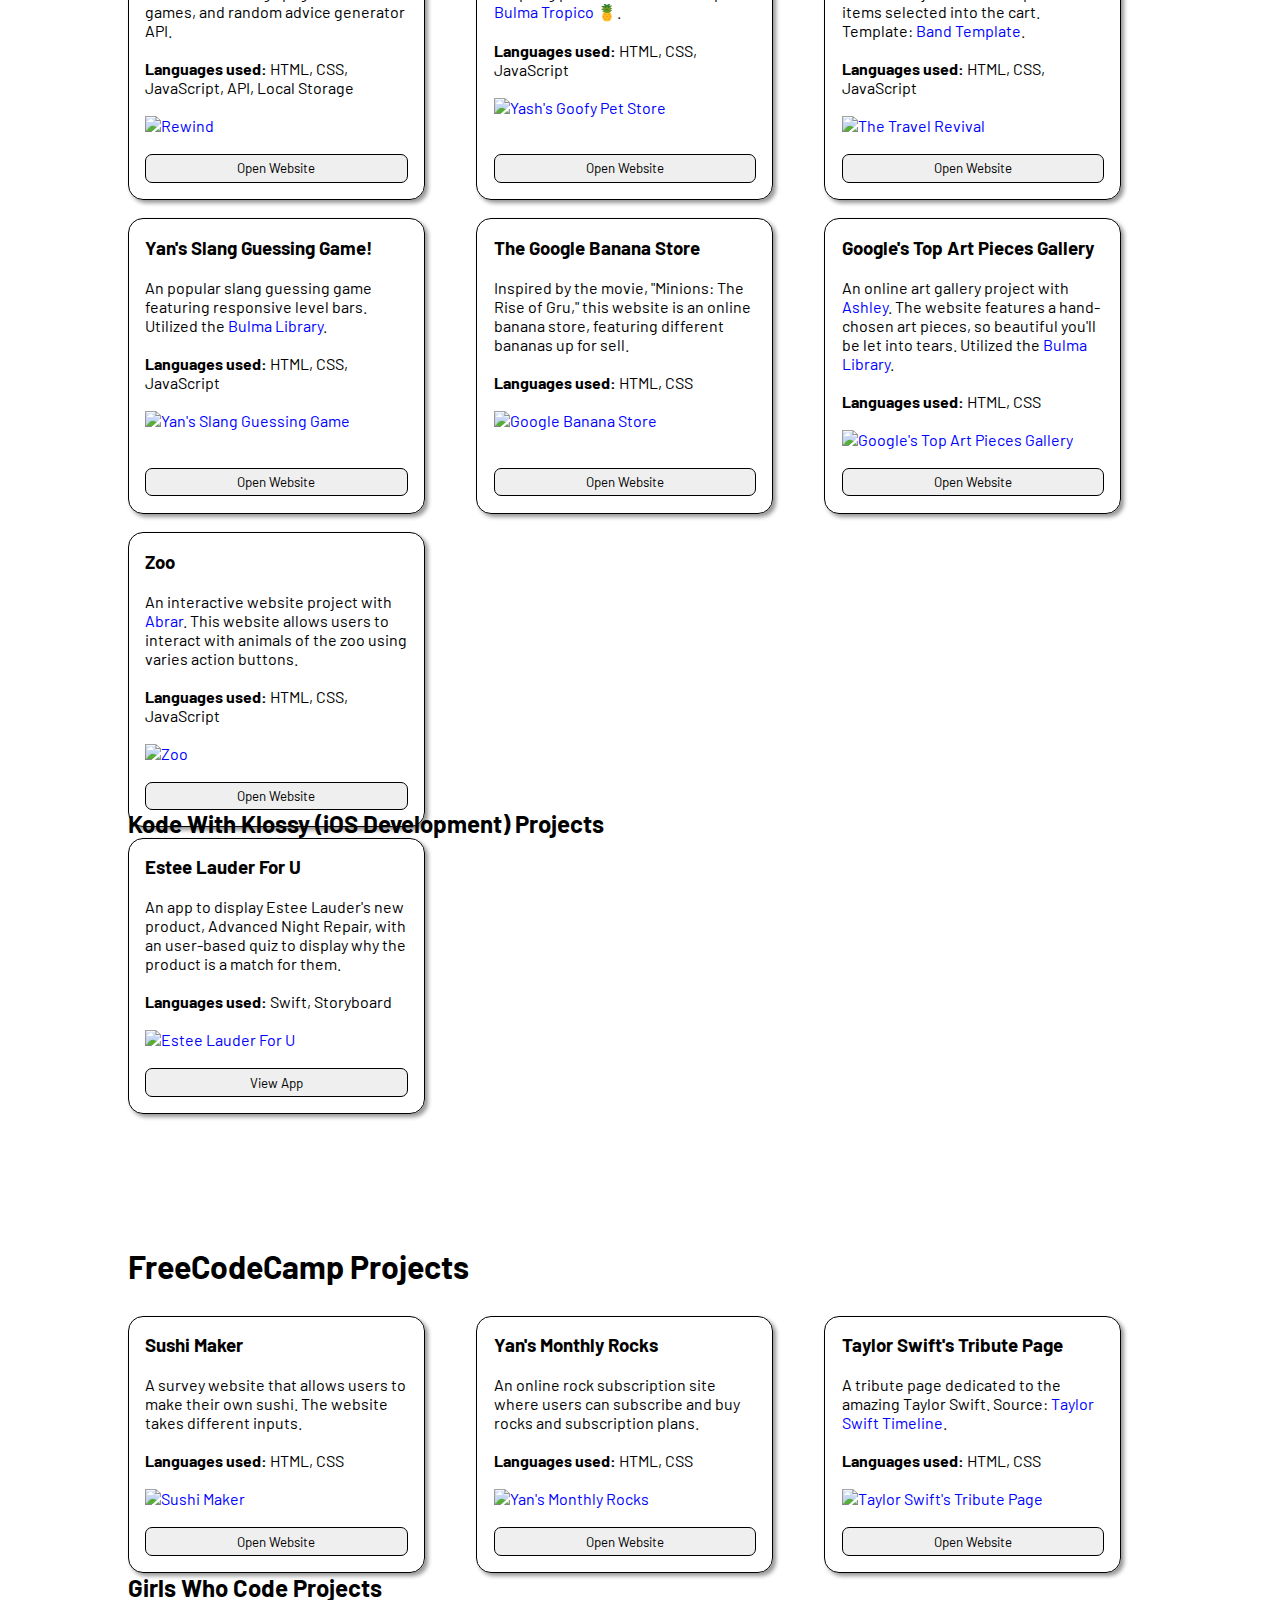
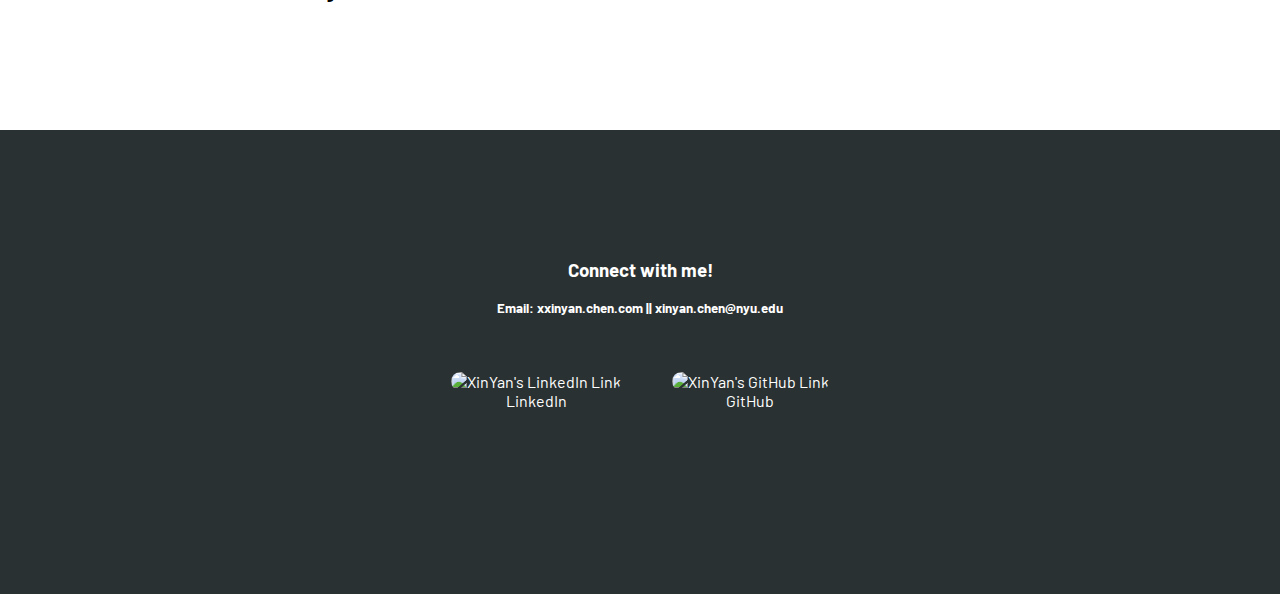
==== commit 0460e100: "Update projects.html" ====
--- a/projects.html
+++ b/projects.html
@@ -70,7 +70,7 @@
                 <div class="gridCard card_inside">
                     <div class="contentCluster">
                         <h3 class="strong">Sketchy Klean</h3><br>
-                        <p>An automatic shoe cleaner machine project with <a href="https://www.linkedin.com/in/betty-cai-6a6920252/"  target="_blank">Betty</a>, <a href="https://www.linkedin.com/in/filip-bukowski-4b959a252/"  target="_blank">Filip</a>, and <a href=""  target="_blank">Karan</a>. The machine cleans the shoe on a timer interval. This project hopes to help the physcially impaired individuals.</p>
+                        <p>An automatic shoe cleaner machine project with <a href="https://www.linkedin.com/in/betty-cai-6a6920252/"  target="_blank">Betty</a>, <a href="https://www.linkedin.com/in/filip-bukowski-4b959a252/"  target="_blank">Filip</a>, and <a href=""  target="_blank">Karan</a>. The machine cleans the shoe on a timer interval. This project hopes to help the physcially impaired individuals.</p><br>
                         <p><strong>Role: </strong> Head of productions and design, web developer and webmaster</p><br>
                         <p><strong>Languages used:</strong>  Python, HTML, CSS, JavaScript, Raspiberry Pi</p><br>
                         <a href="https://sketchyklean.xinyanc.repl.co/" id="ver_block" target="_blank"><img id="sq-img" src="https://lh3.googleusercontent.com/g5W2ZHjlBcvDnTCMK_ncSXOhnVh1nR8DEZS1WfnANn8_b0QYT0WZPI_0K_7Dl1elDG0XJHsVbAP3MTUDegAz6h_UdafaQnYDwNBoC1xHPavViRvEp1fqwTFcpCumsO3onV65vfI4Pg=w2400" alt="Sketchy Klean">
